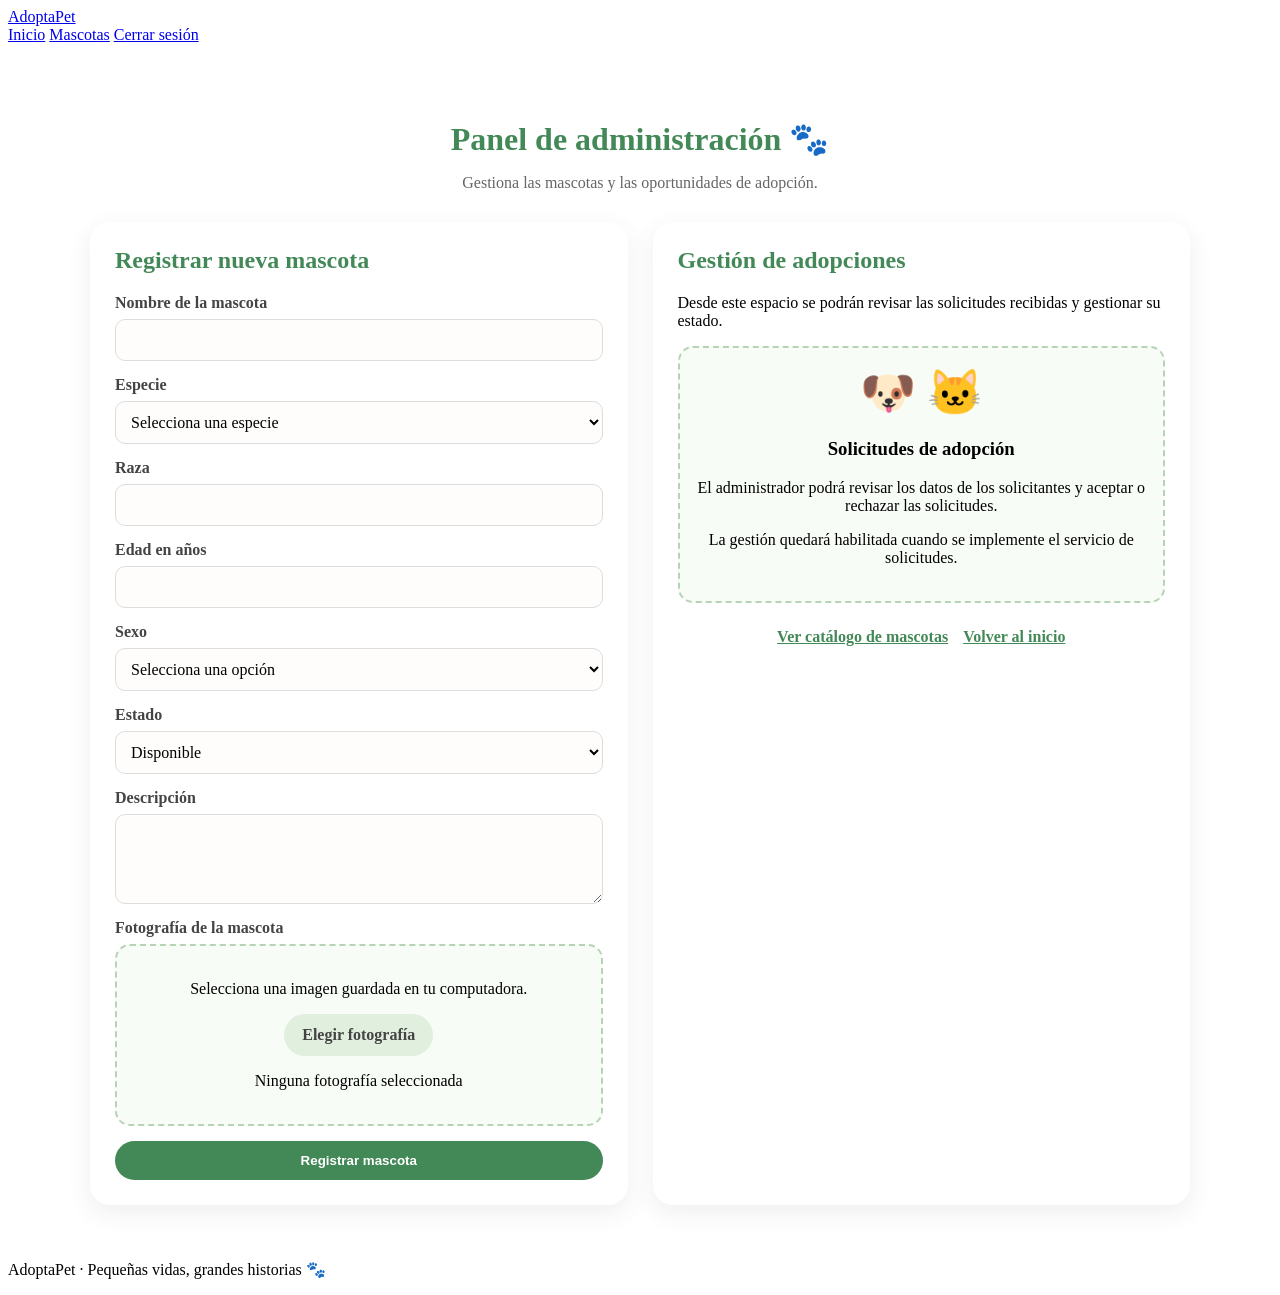
==== src/main/resources/static/admin.html @ aadd9d45 "Create admin.html" ====
<!DOCTYPE html>
<html lang="es">
<head>
    <meta charset="UTF-8">
    <meta name="viewport" content="width=device-width, initial-scale=1.0">
    <title>Administración | AdoptaPet</title>
    <link rel="stylesheet" href="/css/styles.css">
    <style>
        .admin-contenedor {
            max-width: 1100px;
            margin: 35px auto;
            padding: 20px;
        }
        .admin-titulo {
            color: #438957;
            text-align: center;
            margin-bottom: 8px;
        }
        .admin-descripcion {
            text-align: center;
            color: #666;
            margin-bottom: 30px;
        }
        .admin-panel {
            display: grid;
            grid-template-columns: minmax(0, 1fr) minmax(0, 1fr);
            gap: 25px;
        }
        .admin-tarjeta {
            background: white;
            padding: 25px;
            border-radius: 20px;
            box-shadow: 0 8px 25px rgba(60, 80, 60, 0.09);
        }
        .admin-tarjeta h2 {
            color: #438957;
            margin-top: 0;
        }
        .admin-formulario {
            display: grid;
            gap: 15px;
        }
        .admin-campo {
            display: flex;
            flex-direction: column;
            gap: 7px;
        }
        .admin-campo label {
            color: #444;
            font-weight: 600;
        }
        .admin-campo input,
        .admin-campo select,
        .admin-campo textarea {
            width: 100%;
            box-sizing: border-box;
            border: 1px solid #ddd;
            border-radius: 10px;
            padding: 11px;
            font: inherit;
            background: #fffdfb;
        }
        .admin-campo textarea {
            min-height: 90px;
            resize: vertical;
        }
        .foto-contenedor {
            border: 2px dashed #b6d4b5;
            background: #f8fcf6;
            border-radius: 15px;
            padding: 18px;
            text-align: center;
        }
        .foto-vista {
            width: 100%;
            max-height: 230px;
            object-fit: contain;
            border-radius: 12px;
            margin-top: 12px;
            display: none;
        }
        .boton-foto,
        .admin-boton {
            display: inline-block;
            padding: 12px 18px;
            border: none;
            border-radius: 25px;
            font-weight: bold;
            cursor: pointer;
            text-decoration: none;
        }
        .boton-foto {
            background: #e1efdf;
            color: #315e3b;
        }
        .admin-boton {
            background: #438957;
            color: white;
            width: 100%;
        }
        .admin-mensaje {
            display: none;
            padding: 12px;
            border-radius: 10px;
            background: #fff0df;
            color: #754c24;
            text-align: center;
        }
        .admin-enlaces {
            display: flex;
            justify-content: center;
            gap: 15px;
            flex-wrap: wrap;
            margin-top: 25px;
        }
        .admin-enlaces a {
            color: #438957;
            font-weight: bold;
        }
        @media (max-width: 750px) {
            .admin-panel {
                grid-template-columns: 1fr;
            }
        }
    </style>
</head>
<body>
    <header class="encabezado">
        <div class="contenedor encabezado-contenido">
            <a class="logo" href="/">AdoptaPet</a>
            <nav class="navegacion">
                <a href="/">Inicio</a>
                <a href="/mascotas.html">Mascotas</a>
                <a href="/login.html">Cerrar sesión</a>
            </nav>
        </div>
    </header>

    <main class="admin-contenedor">
        <h1 class="admin-titulo">Panel de administración 🐾</h1>
        <p class="admin-descripcion">Gestiona las mascotas y las oportunidades de adopción.</p>

        <div class="admin-panel">
            <section class="admin-tarjeta">
                <h2>Registrar nueva mascota</h2>

                <form id="formularioMascota" class="admin-formulario">
                    <div class="admin-campo">
                        <label for="nombre">Nombre de la mascota</label>
                        <input id="nombre" name="nombre" maxlength="100" required>
                    </div>

                    <div class="admin-campo">
                        <label for="especie">Especie</label>
                        <select id="especie" name="especie" required>
                            <option value="">Selecciona una especie</option>
                            <option value="Perro">Perro</option>
                            <option value="Gato">Gato</option>
                            <option value="Otro">Otro</option>
                        </select>
                    </div>

                    <div class="admin-campo">
                        <label for="raza">Raza</label>
                        <input id="raza" name="raza" maxlength="100" required>
                    </div>

                    <div class="admin-campo">
                        <label for="edad">Edad en años</label>
                        <input id="edad" name="edad" type="number" min="0" max="40" required>
                    </div>

                    <div class="admin-campo">
                        <label for="sexo">Sexo</label>
                        <select id="sexo" name="sexo" required>
                            <option value="">Selecciona una opción</option>
                            <option value="Macho">Macho</option>
                            <option value="Hembra">Hembra</option>
                            <option value="Desconocido">Desconocido</option>
                        </select>
                    </div>

                    <div class="admin-campo">
                        <label for="estado">Estado</label>
                        <select id="estado" name="estado" required>
                            <option value="Disponible">Disponible</option>
                            <option value="En proceso de adopción">En proceso de adopción</option>
                            <option value="Adoptado">Adoptado</option>
                        </select>
                    </div>

                    <div class="admin-campo">
                        <label for="descripcion">Descripción</label>
                        <textarea id="descripcion" name="descripcion" maxlength="1000" required></textarea>
                    </div>

                    <div class="admin-campo">
                        <label>Fotografía de la mascota</label>
                        <div class="foto-contenedor">
                            <p>Selecciona una imagen guardada en tu computadora.</p>
                            <label for="foto" class="boton-foto">Elegir fotografía</label>
                            <input id="foto" name="foto" type="file" accept="image/jpeg,image/png,image/webp" hidden>
                            <img id="vistaPrevia" class="foto-vista" alt="Vista previa de la mascota">
                            <p id="nombreFoto">Ninguna fotografía seleccionada</p>
                        </div>
                    </div>

                    <button class="admin-boton" type="submit">Registrar mascota</button>
                    <div id="mensajeMascota" class="admin-mensaje" role="status"></div>
                </form>
            </section>

            <section class="admin-tarjeta">
                <h2>Gestión de adopciones</h2>
                <p>Desde este espacio se podrán revisar las solicitudes recibidas y gestionar su estado.</p>

                <div class="foto-contenedor">
                    <div style="font-size: 45px;">🐶 🐱</div>
                    <h3>Solicitudes de adopción</h3>
                    <p>El administrador podrá revisar los datos de los solicitantes y aceptar o rechazar las solicitudes.</p>
                    <p id="estadoSolicitudes">La gestión quedará habilitada cuando se implemente el servicio de solicitudes.</p>
                </div>

                <div class="admin-enlaces">
                    <a href="/mascotas.html">Ver catálogo de mascotas</a>
                    <a href="/">Volver al inicio</a>
                </div>
            </section>
        </div>
    </main>

    <footer class="pie-pagina">
        <p>AdoptaPet · Pequeñas vidas, grandes historias 🐾</p>
    </footer>

    <script>
        const entradaFoto = document.getElementById("foto");
        const vistaPrevia = document.getElementById("vistaPrevia");
        const nombreFoto = document.getElementById("nombreFoto");
        const formularioMascota = document.getElementById("formularioMascota");
        const mensajeMascota = document.getElementById("mensajeMascota");

        entradaFoto.addEventListener("change", () => {
            const archivo = entradaFoto.files[0];

            if (!archivo) {
                vistaPrevia.style.display = "none";
                nombreFoto.textContent = "Ninguna fotografía seleccionada";
                return;
            }

            if (!["image/jpeg", "image/png", "image/webp"].includes(archivo.type)) {
                alert("Selecciona una imagen JPG, PNG o WEBP.");
                entradaFoto.value = "";
                vistaPrevia.style.display = "none";
                nombreFoto.textContent = "Ninguna fotografía seleccionada";
                return;
            }

            if (archivo.size > 5 * 1024 * 1024) {
                alert("La fotografía no debe superar los 5 MB.");
                entradaFoto.value = "";
                vistaPrevia.style.display = "none";
                nombreFoto.textContent = "Ninguna fotografía seleccionada";
                return;
            }

            vistaPrevia.src = URL.createObjectURL(archivo);
            vistaPrevia.style.display = "block";
            nombreFoto.textContent = archivo.name;
        });

        formularioMascota.addEventListener("submit", async evento => {
            evento.preventDefault();

            mensajeMascota.style.display = "block";
            mensajeMascota.textContent = "La interfaz está lista, pero falta implementar el servicio para registrar mascotas y almacenar sus fotografías. No se han guardado los datos.";
        });
    </script>
</body>
</html>
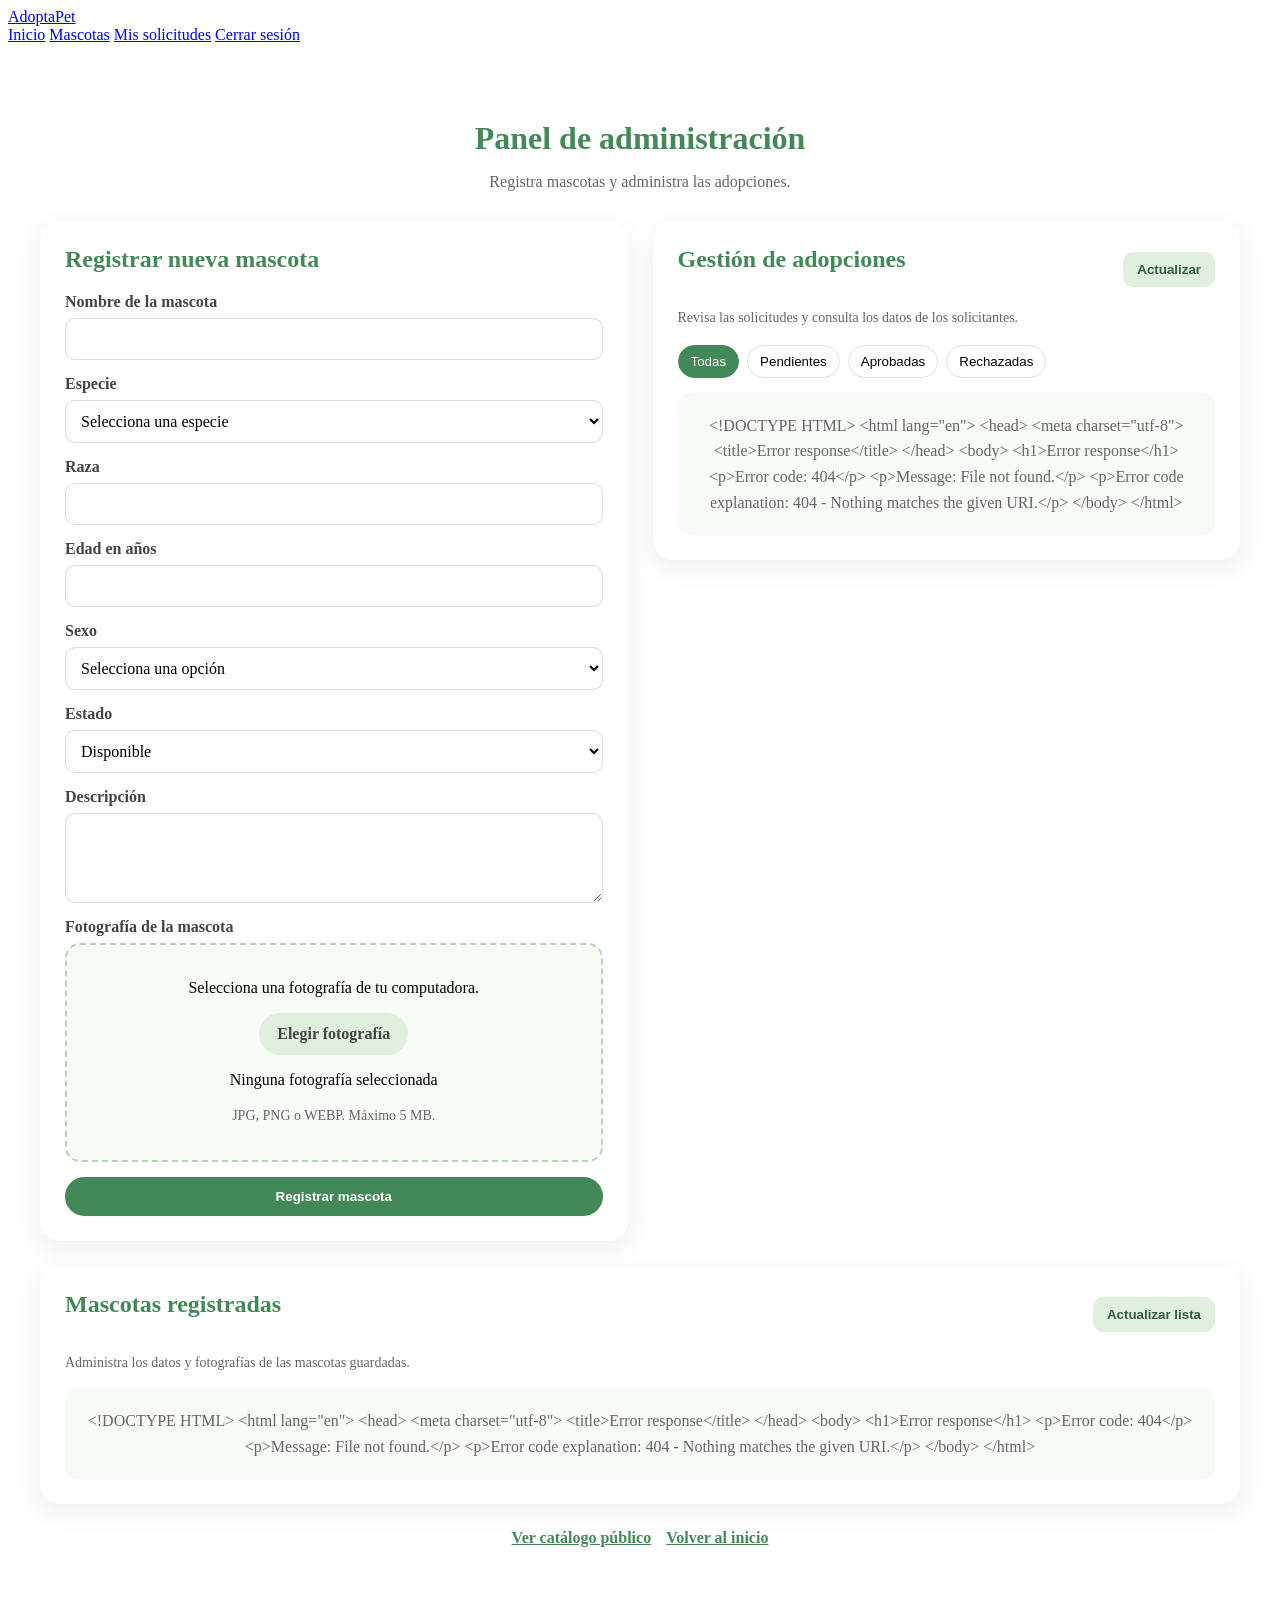
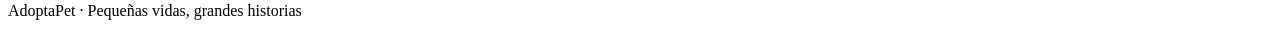
==== commit 750ce6c6: "Actualizar sistema de adopcion y corregir funcionalidades" ====
--- a/src/main/resources/static/admin.html
+++ b/src/main/resources/static/admin.html
@@ -6,277 +6,724 @@
     <meta name="viewport" content="width=device-width, initial-scale=1.0">
     <title>Administración | AdoptaPet</title>
     <link rel="stylesheet" href="/css/styles.css">
+
     <style>
-        .admin-contenedor {
-            max-width: 1100px;
-            margin: 35px auto;
-            padding: 20px;
-        }
-        .admin-titulo {
-            color: #438957;
-            text-align: center;
-            margin-bottom: 8px;
-        }
-        .admin-descripcion {
-            text-align: center;
-            color: #666;
-            margin-bottom: 30px;
-        }
-        .admin-panel {
-            display: grid;
-            grid-template-columns: minmax(0, 1fr) minmax(0, 1fr);
-            gap: 25px;
-        }
-        .admin-tarjeta {
-            background: white;
-            padding: 25px;
-            border-radius: 20px;
-            box-shadow: 0 8px 25px rgba(60, 80, 60, 0.09);
-        }
-        .admin-tarjeta h2 {
-            color: #438957;
-            margin-top: 0;
-        }
-        .admin-formulario {
-            display: grid;
-            gap: 15px;
-        }
-        .admin-campo {
-            display: flex;
-            flex-direction: column;
-            gap: 7px;
-        }
-        .admin-campo label {
-            color: #444;
-            font-weight: 600;
-        }
-        .admin-campo input,
-        .admin-campo select,
-        .admin-campo textarea {
-            width: 100%;
-            box-sizing: border-box;
-            border: 1px solid #ddd;
-            border-radius: 10px;
-            padding: 11px;
-            font: inherit;
-            background: #fffdfb;
-        }
-        .admin-campo textarea {
-            min-height: 90px;
-            resize: vertical;
-        }
-        .foto-contenedor {
-            border: 2px dashed #b6d4b5;
-            background: #f8fcf6;
-            border-radius: 15px;
-            padding: 18px;
-            text-align: center;
-        }
-        .foto-vista {
-            width: 100%;
-            max-height: 230px;
-            object-fit: contain;
-            border-radius: 12px;
-            margin-top: 12px;
-            display: none;
-        }
-        .boton-foto,
-        .admin-boton {
-            display: inline-block;
-            padding: 12px 18px;
-            border: none;
-            border-radius: 25px;
-            font-weight: bold;
-            cursor: pointer;
-            text-decoration: none;
-        }
-        .boton-foto {
-            background: #e1efdf;
-            color: #315e3b;
-        }
-        .admin-boton {
-            background: #438957;
-            color: white;
-            width: 100%;
-        }
-        .admin-mensaje {
-            display: none;
-            padding: 12px;
-            border-radius: 10px;
-            background: #fff0df;
-            color: #754c24;
-            text-align: center;
-        }
-        .admin-enlaces {
-            display: flex;
-            justify-content: center;
-            gap: 15px;
-            flex-wrap: wrap;
-            margin-top: 25px;
-        }
-        .admin-enlaces a {
-            color: #438957;
-            font-weight: bold;
-        }
-        @media (max-width: 750px) {
-            .admin-panel {
-                grid-template-columns: 1fr;
-            }
-        }
+        .admin-contenedor{max-width:1200px;margin:35px auto;padding:20px}
+        .admin-titulo{text-align:center;color:#438957;margin-bottom:8px}
+        .admin-descripcion{text-align:center;color:#666;margin-bottom:30px}
+        .admin-panel{display:grid;grid-template-columns:repeat(2,minmax(0,1fr));gap:25px;align-items:start}
+        .admin-tarjeta{background:white;padding:25px;border-radius:20px;box-shadow:0 8px 25px rgba(60,80,60,.09);min-width:0}
+        .admin-tarjeta h2{color:#438957;margin-top:0}
+        .admin-formulario{display:grid;gap:15px}
+        .admin-campo{display:flex;flex-direction:column;gap:7px}
+        .admin-campo label{color:#444;font-weight:600}
+        .admin-campo input,.admin-campo select,.admin-campo textarea{width:100%;box-sizing:border-box;border:1px solid #ddd;border-radius:10px;padding:11px;font:inherit;background:#fffdfb}
+        .admin-campo textarea{min-height:90px;resize:vertical}
+        .foto-contenedor{border:2px dashed #b6d4b5;background:#f8fcf6;border-radius:15px;padding:18px;text-align:center}
+        .foto-vista{width:100%;max-height:230px;object-fit:contain;border-radius:12px;margin-top:12px;display:none}
+        .boton-foto,.admin-boton{display:inline-block;padding:12px 18px;border:0;border-radius:25px;font-weight:bold;cursor:pointer;text-decoration:none}
+        .boton-foto{background:#e1efdf;color:#315e3b}
+        .admin-boton{background:#438957;color:white}
+        .admin-boton:disabled{opacity:.6;cursor:wait}
+        .admin-mensaje{display:none;padding:12px;border-radius:10px;text-align:center;overflow-wrap:anywhere;margin-top:12px}
+        .admin-enlaces{display:flex;justify-content:center;gap:15px;flex-wrap:wrap;margin-top:25px}
+        .admin-enlaces a{color:#438957;font-weight:bold}
+        .admin-nota{color:#666;font-size:14px;line-height:1.6}
+        .admin-ancho-completo{grid-column:1/-1}
+        .seccion-cabecera{display:flex;justify-content:space-between;align-items:center;gap:10px;flex-wrap:wrap}
+        .boton-actualizar{border:0;background:#e1efdf;color:#315e3b;padding:10px 14px;border-radius:10px;cursor:pointer;font-weight:600}
+        .estado-vacio{padding:20px;text-align:center;background:#f8fcf6;border-radius:12px;color:#666;line-height:1.6}
+        .lista-mascotas{display:grid;grid-template-columns:repeat(auto-fit,minmax(230px,1fr));gap:18px}
+        .mascota-card{border:1px solid #e5e8e1;border-radius:15px;padding:15px;background:#fffdfb;min-width:0}
+        .mascota-foto{width:100%;height:190px;object-fit:cover;border-radius:12px;background:#f2f2ed}
+        .mascota-card h3{color:#315e3b;margin:12px 0 8px}
+        .mascota-card p{font-size:14px;line-height:1.5;overflow-wrap:anywhere;margin:6px 0}
+        .estado-etiqueta{display:inline-block;padding:5px 10px;border-radius:20px;background:#e1efdf;color:#315e3b;font-size:12px;font-weight:700}
+        .acciones,.solicitud-acciones{display:flex;gap:8px;flex-wrap:wrap;margin-top:13px}
+        .acciones button,.solicitud-acciones button{border:0;padding:10px 12px;border-radius:9px;font-weight:600;cursor:pointer}
+        .boton-editar,.boton-aprobar{background:#438957;color:white}
+        .boton-eliminar,.boton-rechazar{background:#f7e4e1;color:#943e35}
+        .acciones button:disabled,.solicitud-acciones button:disabled{opacity:.5;cursor:wait}
+        .filtros{display:flex;gap:8px;flex-wrap:wrap;margin:15px 0}
+        .filtros button{padding:8px 12px;border:1px solid #dce5d9;border-radius:20px;background:white;cursor:pointer}
+        .filtros button.activo{background:#438957;color:white;border-color:#438957}
+        .solicitud-item{border:1px solid #e5e8e1;border-radius:14px;padding:16px;margin-top:15px;background:#fffdfb}
+        .solicitud-item h3{margin:0 0 8px;color:#315e3b}
+        .solicitud-item p{margin:7px 0;line-height:1.5;overflow-wrap:anywhere}
+        .solicitud-estado{display:inline-block;padding:5px 10px;border-radius:20px;font-size:12px;font-weight:700;background:#fff0d9;color:#815b19}
+        .solicitud-estado.aprobada{background:#e1efdf;color:#315e3b}
+        .solicitud-estado.rechazada{background:#fde7e5;color:#a13e36}
+        .solicitud-detalle{margin-top:12px;padding-top:10px;border-top:1px solid #e5e8e1}
+        @media(max-width:800px){.admin-panel{grid-template-columns:1fr}.admin-ancho-completo{grid-column:auto}.admin-tarjeta{padding:20px}}
     </style>
 </head>
+
 <body>
-    <header class="encabezado">
-        <div class="contenedor encabezado-contenido">
-            <a class="logo" href="/">AdoptaPet</a>
-            <nav class="navegacion">
-                <a href="/">Inicio</a>
-                <a href="/mascotas.html">Mascotas</a>
-                <a href="/login.html">Cerrar sesión</a>
-            </nav>
-        </div>
-    </header>
-
-    <main class="admin-contenedor">
-        <h1 class="admin-titulo">Panel de administración 🐾</h1>
-        <p class="admin-descripcion">Gestiona las mascotas y las oportunidades de adopción.</p>
-
-        <div class="admin-panel">
-            <section class="admin-tarjeta">
-                <h2>Registrar nueva mascota</h2>
-
-                <form id="formularioMascota" class="admin-formulario">
-                    <div class="admin-campo">
-                        <label for="nombre">Nombre de la mascota</label>
-                        <input id="nombre" name="nombre" maxlength="100" required>
+<header class="encabezado">
+    <div class="contenedor encabezado-contenido">
+        <a class="logo" href="/">AdoptaPet</a>
+        <nav class="navegacion">
+            <a href="/">Inicio</a>
+            <a href="/mascotas.html">Mascotas</a>
+            <a href="/mis-solicitudes.html">Mis solicitudes</a>
+            <a href="#" id="cerrarSesion">Cerrar sesión</a>
+        </nav>
+    </div>
+</header>
+
+<main class="admin-contenedor">
+    <h1 class="admin-titulo">Panel de administración</h1>
+    <p class="admin-descripcion">Registra mascotas y administra las adopciones.</p>
+
+    <div class="admin-panel">
+        <!-- REGISTRO Y EDICIÓN -->
+        <section class="admin-tarjeta" id="seccionFormulario">
+            <h2 id="tituloFormulario">Registrar nueva mascota</h2>
+
+            <form id="formularioMascota" class="admin-formulario">
+                <input type="hidden" id="mascotaId">
+
+                <div class="admin-campo">
+                    <label for="nombre">Nombre de la mascota</label>
+                    <input type="text" id="nombre" maxlength="100" required>
+                </div>
+
+                <div class="admin-campo">
+                    <label for="especie">Especie</label>
+                    <select id="especie" required>
+                        <option value="">Selecciona una especie</option>
+                        <option value="Perro">Perro</option>
+                        <option value="Gato">Gato</option>
+                        <option value="Otro">Otro</option>
+                    </select>
+                </div>
+
+                <div class="admin-campo">
+                    <label for="raza">Raza</label>
+                    <input type="text" id="raza" maxlength="100" required>
+                </div>
+
+                <div class="admin-campo">
+                    <label for="edad">Edad en años</label>
+                    <input type="number" id="edad" min="0" max="40" required>
+                </div>
+
+                <div class="admin-campo">
+                    <label for="sexo">Sexo</label>
+                    <select id="sexo" required>
+                        <option value="">Selecciona una opción</option>
+                        <option value="Macho">Macho</option>
+                        <option value="Hembra">Hembra</option>
+                        <option value="Desconocido">Desconocido</option>
+                    </select>
+                </div>
+
+                <div class="admin-campo">
+                    <label for="estado">Estado</label>
+                    <select id="estado" required>
+                        <option value="Disponible">Disponible</option>
+                        <option value="En proceso de adopción">En proceso de adopción</option>
+                        <option value="Adoptado">Adoptado</option>
+                    </select>
+                </div>
+
+                <div class="admin-campo">
+                    <label for="descripcion">Descripción</label>
+                    <textarea id="descripcion" maxlength="1000" required></textarea>
+                </div>
+
+                <div class="admin-campo">
+                    <label for="foto">Fotografía de la mascota</label>
+                    <div class="foto-contenedor">
+                        <p>Selecciona una fotografía de tu computadora.</p>
+                        <label for="foto" class="boton-foto">Elegir fotografía</label>
+                        <input type="file" id="foto" accept="image/jpeg,image/png,image/webp" hidden>
+                        <img id="vistaPrevia" class="foto-vista" alt="Vista previa de la mascota">
+                        <p id="nombreFoto">Ninguna fotografía seleccionada</p>
+                        <p class="admin-nota">JPG, PNG o WEBP. Máximo 5 MB.</p>
                     </div>
-
-                    <div class="admin-campo">
-                        <label for="especie">Especie</label>
-                        <select id="especie" name="especie" required>
-                            <option value="">Selecciona una especie</option>
-                            <option value="Perro">Perro</option>
-                            <option value="Gato">Gato</option>
-                            <option value="Otro">Otro</option>
-                        </select>
-                    </div>
-
-                    <div class="admin-campo">
-                        <label for="raza">Raza</label>
-                        <input id="raza" name="raza" maxlength="100" required>
-                    </div>
-
-                    <div class="admin-campo">
-                        <label for="edad">Edad en años</label>
-                        <input id="edad" name="edad" type="number" min="0" max="40" required>
-                    </div>
-
-                    <div class="admin-campo">
-                        <label for="sexo">Sexo</label>
-                        <select id="sexo" name="sexo" required>
-                            <option value="">Selecciona una opción</option>
-                            <option value="Macho">Macho</option>
-                            <option value="Hembra">Hembra</option>
-                            <option value="Desconocido">Desconocido</option>
-                        </select>
-                    </div>
-
-                    <div class="admin-campo">
-                        <label for="estado">Estado</label>
-                        <select id="estado" name="estado" required>
-                            <option value="Disponible">Disponible</option>
-                            <option value="En proceso de adopción">En proceso de adopción</option>
-                            <option value="Adoptado">Adoptado</option>
-                        </select>
-                    </div>
-
-                    <div class="admin-campo">
-                        <label for="descripcion">Descripción</label>
-                        <textarea id="descripcion" name="descripcion" maxlength="1000" required></textarea>
-                    </div>
-
-                    <div class="admin-campo">
-                        <label>Fotografía de la mascota</label>
-                        <div class="foto-contenedor">
-                            <p>Selecciona una imagen guardada en tu computadora.</p>
-                            <label for="foto" class="boton-foto">Elegir fotografía</label>
-                            <input id="foto" name="foto" type="file" accept="image/jpeg,image/png,image/webp" hidden>
-                            <img id="vistaPrevia" class="foto-vista" alt="Vista previa de la mascota">
-                            <p id="nombreFoto">Ninguna fotografía seleccionada</p>
-                        </div>
-                    </div>
-
-                    <button class="admin-boton" type="submit">Registrar mascota</button>
-                    <div id="mensajeMascota" class="admin-mensaje" role="status"></div>
-                </form>
-            </section>
-
-            <section class="admin-tarjeta">
+                </div>
+
+                <button class="admin-boton" type="submit" id="guardarMascota">Registrar mascota</button>
+                <button class="boton-actualizar" type="button" id="cancelarEdicion" hidden>Cancelar edición</button>
+                <div id="mensajeMascota" class="admin-mensaje" role="status" aria-live="polite"></div>
+            </form>
+        </section>
+
+        <!-- SOLICITUDES -->
+        <section class="admin-tarjeta">
+            <div class="seccion-cabecera">
                 <h2>Gestión de adopciones</h2>
-                <p>Desde este espacio se podrán revisar las solicitudes recibidas y gestionar su estado.</p>
-
-                <div class="foto-contenedor">
-                    <div style="font-size: 45px;">🐶 🐱</div>
-                    <h3>Solicitudes de adopción</h3>
-                    <p>El administrador podrá revisar los datos de los solicitantes y aceptar o rechazar las solicitudes.</p>
-                    <p id="estadoSolicitudes">La gestión quedará habilitada cuando se implemente el servicio de solicitudes.</p>
-                </div>
-
-                <div class="admin-enlaces">
-                    <a href="/mascotas.html">Ver catálogo de mascotas</a>
-                    <a href="/">Volver al inicio</a>
-                </div>
-            </section>
-        </div>
-    </main>
-
-    <footer class="pie-pagina">
-        <p>AdoptaPet · Pequeñas vidas, grandes historias 🐾</p>
-    </footer>
-
-    <script>
-        const entradaFoto = document.getElementById("foto");
-        const vistaPrevia = document.getElementById("vistaPrevia");
-        const nombreFoto = document.getElementById("nombreFoto");
-        const formularioMascota = document.getElementById("formularioMascota");
-        const mensajeMascota = document.getElementById("mensajeMascota");
-
-        entradaFoto.addEventListener("change", () => {
-            const archivo = entradaFoto.files[0];
-
-            if (!archivo) {
+                <button type="button" class="boton-actualizar" id="actualizarSolicitudes">Actualizar</button>
+            </div>
+
+            <p class="admin-nota">Revisa las solicitudes y consulta los datos de los solicitantes.</p>
+
+            <div class="filtros">
+                <button type="button" class="activo" data-filtro="Todas">Todas</button>
+                <button type="button" data-filtro="Pendiente">Pendientes</button>
+                <button type="button" data-filtro="Aprobada">Aprobadas</button>
+                <button type="button" data-filtro="Rechazada">Rechazadas</button>
+            </div>
+
+            <div id="estadoSolicitudes" class="estado-vacio">Cargando solicitudes...</div>
+            <div id="listaSolicitudes"></div>
+            <div id="mensajeSolicitudes" class="admin-mensaje" role="status" aria-live="polite"></div>
+        </section>
+
+        <!-- MASCOTAS REGISTRADAS -->
+        <section class="admin-tarjeta admin-ancho-completo">
+            <div class="seccion-cabecera">
+                <h2>Mascotas registradas</h2>
+                <button type="button" id="actualizarMascotas" class="boton-actualizar">Actualizar lista</button>
+            </div>
+
+            <p class="admin-nota">Administra los datos y fotografías de las mascotas guardadas.</p>
+            <div id="estadoMascotas" class="estado-vacio">Cargando mascotas...</div>
+            <div id="listaMascotas" class="lista-mascotas"></div>
+            <div id="mensajeListaMascotas" class="admin-mensaje" role="status" aria-live="polite"></div>
+        </section>
+    </div>
+
+    <div class="admin-enlaces">
+        <a href="/mascotas.html">Ver catálogo público</a>
+        <a href="/">Volver al inicio</a>
+    </div>
+</main>
+
+<footer class="pie-pagina">
+    <p>AdoptaPet · Pequeñas vidas, grandes historias</p>
+</footer>
+
+<script>
+    const $ = id => document.getElementById(id);
+
+    const formularioMascota = $("formularioMascota");
+    const entradaFoto = $("foto");
+    const vistaPrevia = $("vistaPrevia");
+    const nombreFoto = $("nombreFoto");
+    const mensajeMascota = $("mensajeMascota");
+    const listaMascotas = $("listaMascotas");
+    const estadoMascotas = $("estadoMascotas");
+    const mensajeListaMascotas = $("mensajeListaMascotas");
+    const listaSolicitudes = $("listaSolicitudes");
+    const estadoSolicitudes = $("estadoSolicitudes");
+    const mensajeSolicitudes = $("mensajeSolicitudes");
+
+    let mascotas = [];
+    let solicitudes = [];
+    let filtroActual = "Todas";
+
+    function escapar(valor) {
+        return String(valor ?? "").replace(/[&<>"']/g, c => ({
+            "&": "&amp;",
+            "<": "&lt;",
+            ">": "&gt;",
+            '"': "&quot;",
+            "'": "&#39;"
+        })[c]);
+    }
+
+    function mostrarMensaje(elemento, texto, correcto = false) {
+        elemento.style.display = "block";
+        elemento.style.background = correcto ? "#e1efdf" : "#fff0df";
+        elemento.style.color = correcto ? "#315e3b" : "#754c24";
+        elemento.textContent = texto;
+    }
+
+    async function leerRespuesta(respuesta) {
+        const texto = await respuesta.text();
+        let datos = {};
+
+        try {
+            datos = texto ? JSON.parse(texto) : {};
+        } catch {
+            datos = { mensaje: texto };
+        }
+
+        if (!respuesta.ok) {
+            throw new Error(datos.mensaje || texto || `Error HTTP ${respuesta.status}`);
+        }
+
+        return datos;
+    }
+
+    function limpiarFormulario() {
+        formularioMascota.reset();
+        $("mascotaId").value = "";
+        $("tituloFormulario").textContent = "Registrar nueva mascota";
+        $("guardarMascota").textContent = "Registrar mascota";
+        $("cancelarEdicion").hidden = true;
+        entradaFoto.value = "";
+
+        vistaPrevia.style.display = "none";
+        vistaPrevia.removeAttribute("src");
+
+        if (vistaPrevia.dataset.urlAnterior) {
+            URL.revokeObjectURL(vistaPrevia.dataset.urlAnterior);
+            delete vistaPrevia.dataset.urlAnterior;
+        }
+
+        nombreFoto.textContent = "Ninguna fotografía seleccionada";
+    }
+
+    entradaFoto.addEventListener("change", () => {
+        const archivo = entradaFoto.files[0];
+
+        if (!archivo) {
+            if (!$("mascotaId").value) {
                 vistaPrevia.style.display = "none";
+                vistaPrevia.removeAttribute("src");
                 nombreFoto.textContent = "Ninguna fotografía seleccionada";
+            } else {
+                nombreFoto.textContent = "Se conservará la fotografía actual";
+            }
+            return;
+        }
+
+        if (!["image/jpeg", "image/png", "image/webp"].includes(archivo.type)) {
+            alert("Selecciona una imagen JPG, PNG o WEBP.");
+            entradaFoto.value = "";
+            return;
+        }
+
+        if (archivo.size > 5 * 1024 * 1024) {
+            alert("La fotografía no debe superar los 5 MB.");
+            entradaFoto.value = "";
+            return;
+        }
+
+        if (vistaPrevia.dataset.urlAnterior) {
+            URL.revokeObjectURL(vistaPrevia.dataset.urlAnterior);
+        }
+
+        const url = URL.createObjectURL(archivo);
+        vistaPrevia.src = url;
+        vistaPrevia.dataset.urlAnterior = url;
+        vistaPrevia.style.display = "block";
+        nombreFoto.textContent = archivo.name;
+    });
+
+    /* REGISTRAR Y EDITAR MASCOTAS */
+    formularioMascota.addEventListener("submit", async evento => {
+        evento.preventDefault();
+
+        if (!formularioMascota.reportValidity()) return;
+
+        const id = $("mascotaId").value;
+
+        const datos = {
+            nombre: $("nombre").value.trim(),
+            especie: $("especie").value,
+            raza: $("raza").value.trim(),
+            edad: Number($("edad").value),
+            sexo: $("sexo").value,
+            estado: $("estado").value,
+            descripcion: $("descripcion").value.trim()
+        };
+
+        const boton = $("guardarMascota");
+        boton.disabled = true;
+
+        try {
+            const contenido = new FormData();
+
+            contenido.append(
+                "mascota",
+                new Blob([JSON.stringify(datos)], {
+                    type: "application/json"
+                })
+            );
+
+            if (entradaFoto.files[0]) {
+                contenido.append("foto", entradaFoto.files[0]);
+            }
+
+            const url = id
+                ? `/api/mascotas/${encodeURIComponent(id)}`
+                : "/api/mascotas";
+
+            const respuesta = await fetch(url, {
+                method: id ? "PUT" : "POST",
+                credentials: "same-origin",
+                body: contenido
+            });
+
+            await leerRespuesta(respuesta);
+
+            mostrarMensaje(
+                mensajeMascota,
+                id ? "Mascota actualizada correctamente." : "Mascota registrada correctamente.",
+                true
+            );
+
+            limpiarFormulario();
+            await cargarMascotas();
+
+        } catch (error) {
+            mostrarMensaje(mensajeMascota, error.message || "No se pudo guardar la mascota.");
+        } finally {
+            boton.disabled = false;
+        }
+    });
+
+    $("cancelarEdicion").addEventListener("click", limpiarFormulario);
+
+    /* LISTAR MASCOTAS */
+    async function cargarMascotas() {
+        estadoMascotas.style.display = "block";
+        estadoMascotas.textContent = "Cargando mascotas...";
+        listaMascotas.innerHTML = "";
+
+        try {
+            const respuesta = await fetch("/api/mascotas", {
+                credentials: "same-origin",
+                cache: "no-store"
+            });
+
+            const datos = await leerRespuesta(respuesta);
+
+            if (!Array.isArray(datos)) {
+                throw new Error("La respuesta de mascotas no tiene el formato esperado.");
+            }
+
+            mascotas = datos;
+            dibujarMascotas();
+
+        } catch (error) {
+            estadoMascotas.style.display = "block";
+            estadoMascotas.textContent = error.message || "No se pudieron cargar las mascotas.";
+        }
+    }
+
+    function dibujarMascotas() {
+        listaMascotas.innerHTML = "";
+
+        if (!mascotas.length) {
+            estadoMascotas.style.display = "block";
+            estadoMascotas.textContent = "Todavía no hay mascotas registradas.";
+            return;
+        }
+
+        estadoMascotas.style.display = "none";
+
+        mascotas.forEach(mascota => {
+            const tarjeta = document.createElement("article");
+            tarjeta.className = "mascota-card";
+
+            const foto = mascota.tipoFoto
+                ? `<img class="mascota-foto"
+                    src="/api/mascotas/${encodeURIComponent(mascota.id)}/foto"
+                    alt="${escapar(mascota.nombre)}"
+                    loading="lazy"
+                    onerror="this.style.display='none'">`
+                : `<div class="mascota-foto" style="display:flex;align-items:center;justify-content:center;color:#777">Sin fotografía</div>`;
+
+            tarjeta.innerHTML = `
+            ${foto}
+            <h3>${escapar(mascota.nombre)}</h3>
+            <span class="estado-etiqueta">${escapar(mascota.estado || "Sin estado")}</span>
+            <p><strong>ID:</strong> ${escapar(mascota.id)}</p>
+            <p><strong>Especie:</strong> ${escapar(mascota.especie)}</p>
+            <p><strong>Raza:</strong> ${escapar(mascota.raza || "No especificada")}</p>
+            <p><strong>Edad:</strong> ${escapar(mascota.edad)} años</p>
+            <p><strong>Sexo:</strong> ${escapar(mascota.sexo || "No especificado")}</p>
+            <p>${escapar(mascota.descripcion || "")}</p>
+            <div class="acciones">
+                <button type="button" class="boton-editar"
+                    data-editar="${escapar(mascota.id)}">Editar</button>
+                <button type="button" class="boton-eliminar"
+                    data-eliminar="${escapar(mascota.id)}">Eliminar</button>
+            </div>
+        `;
+
+            listaMascotas.appendChild(tarjeta);
+        });
+    }
+
+    $("actualizarMascotas").addEventListener("click", cargarMascotas);
+
+    /* ACCIONES DE MASCOTAS */
+    listaMascotas.addEventListener("click", async evento => {
+        const botonEditar = evento.target.closest("[data-editar]");
+        const botonEliminar = evento.target.closest("[data-eliminar]");
+
+        if (botonEditar) {
+            const mascota = mascotas.find(
+                m => String(m.id) === botonEditar.dataset.editar
+            );
+
+            if (!mascota) return;
+
+            $("mascotaId").value = mascota.id;
+            $("nombre").value = mascota.nombre || "";
+            $("especie").value = mascota.especie || "";
+            $("raza").value = mascota.raza || "";
+            $("edad").value = mascota.edad ?? 0;
+            $("sexo").value = mascota.sexo || "";
+            $("estado").value = mascota.estado || "Disponible";
+            $("descripcion").value = mascota.descripcion || "";
+
+            $("tituloFormulario").textContent = "Editar mascota";
+            $("guardarMascota").textContent = "Guardar cambios";
+            $("cancelarEdicion").hidden = false;
+
+            entradaFoto.value = "";
+
+            if (vistaPrevia.dataset.urlAnterior) {
+                URL.revokeObjectURL(vistaPrevia.dataset.urlAnterior);
+                delete vistaPrevia.dataset.urlAnterior;
+            }
+
+            if (mascota.tipoFoto) {
+                vistaPrevia.src = `/api/mascotas/${encodeURIComponent(mascota.id)}/foto?t=${Date.now()}`;
+                vistaPrevia.style.display = "block";
+                nombreFoto.textContent = "Fotografía actual. Selecciona otra solo si deseas reemplazarla.";
+            } else {
+                vistaPrevia.style.display = "none";
+                vistaPrevia.removeAttribute("src");
+                nombreFoto.textContent = "Esta mascota no tiene fotografía guardada. Puedes seleccionar una.";
+            }
+
+            $("seccionFormulario").scrollIntoView({
+                behavior: "smooth",
+                block: "start"
+            });
+        }
+
+        if (botonEliminar) {
+            const id = botonEliminar.dataset.eliminar;
+
+            if (!confirm("¿Seguro que deseas eliminar esta mascota?")) return;
+
+            botonEliminar.disabled = true;
+
+            try {
+                const respuesta = await fetch(
+                    `/api/mascotas/${encodeURIComponent(id)}`,
+                    {
+                        method: "DELETE",
+                        credentials: "same-origin"
+                    }
+                );
+
+                await leerRespuesta(respuesta);
+
+                if ($("mascotaId").value === id) {
+                    limpiarFormulario();
+                }
+
+                mostrarMensaje(
+                    mensajeListaMascotas,
+                    "Mascota eliminada correctamente.",
+                    true
+                );
+
+                await cargarMascotas();
+
+            } catch (error) {
+                mostrarMensaje(mensajeListaMascotas, error.message || "No se pudo eliminar la mascota.");
+                botonEliminar.disabled = false;
+            }
+        }
+    });
+
+    /* LISTAR SOLICITUDES */
+    async function cargarSolicitudes() {
+        estadoSolicitudes.style.display = "block";
+        estadoSolicitudes.textContent = "Cargando solicitudes...";
+        listaSolicitudes.innerHTML = "";
+
+        try {
+            const respuesta = await fetch("/api/solicitudes", {
+                credentials: "same-origin",
+                cache: "no-store"
+            });
+
+            if (respuesta.status === 401 || respuesta.status === 403) {
+                throw new Error("No tienes permisos para consultar solicitudes. Inicia sesión como administrador.");
+            }
+
+            const datos = await leerRespuesta(respuesta);
+
+            if (!Array.isArray(datos)) {
+                throw new Error("La respuesta de solicitudes no tiene el formato esperado.");
+            }
+
+            solicitudes = datos;
+            dibujarSolicitudes();
+
+        } catch (error) {
+            estadoSolicitudes.style.display = "block";
+            estadoSolicitudes.textContent = error.message || "No se pudieron cargar las solicitudes.";
+        }
+    }
+
+    function dibujarSolicitudes() {
+        const visibles = solicitudes.filter(s =>
+            filtroActual === "Todas" ||
+            String(s.estado || "Pendiente").toLowerCase() === filtroActual.toLowerCase()
+        );
+
+        listaSolicitudes.innerHTML = "";
+
+        if (!visibles.length) {
+            estadoSolicitudes.style.display = "block";
+            estadoSolicitudes.textContent = solicitudes.length
+                ? "No hay solicitudes con este estado."
+                : "Todavía no hay solicitudes registradas.";
+            return;
+        }
+
+        estadoSolicitudes.style.display = "none";
+
+        visibles.forEach(s => {
+            const estado = String(s.estado || "Pendiente");
+            const pendiente = estado.toLowerCase() === "pendiente";
+            const mascota = s.mascota || {};
+
+            const tarjeta = document.createElement("article");
+            tarjeta.className = "solicitud-item";
+
+            tarjeta.innerHTML = `
+            <h3>${escapar(mascota.nombre || "Mascota")} · Solicitud #${escapar(s.id)}</h3>
+            <span class="solicitud-estado ${escapar(estado.toLowerCase())}">${escapar(estado)}</span>
+            <p><strong>Solicitante:</strong> ${escapar(s.nombre)}</p>
+            <p><strong>Correo:</strong> ${escapar(s.correo)}</p>
+            <p><strong>Teléfono:</strong> ${escapar(s.telefono)}</p>
+            <p><strong>Fecha:</strong> ${fechaLegible(s.fechaSolicitud)}</p>
+
+            <details class="solicitud-detalle">
+                <summary>Ver datos completos</summary>
+                <p><strong>DNI:</strong> ${escapar(s.dni)}</p>
+                <p><strong>Edad:</strong> ${escapar(s.edad)}</p>
+                <p><strong>Sexo:</strong> ${escapar(s.sexo)}</p>
+                <p><strong>Ciudad:</strong> ${escapar(s.ciudad)}</p>
+                <p><strong>Dirección:</strong> ${escapar(s.direccion)}</p>
+                <p><strong>Experiencia:</strong> ${escapar(s.experiencia)}</p>
+                <p><strong>Motivo:</strong> ${escapar(s.motivo)}</p>
+                <p><strong>Compromiso responsable:</strong> ${s.compromisoResponsable ? "Aceptado" : "No aceptado"}</p>
+                ${s.motivoRechazo ? `<p><strong>Motivo del rechazo:</strong> ${escapar(s.motivoRechazo)}</p>` : ""}
+            </details>
+
+            ${pendiente ? `
+                <div class="solicitud-acciones">
+                    <button type="button" class="boton-aprobar"
+                        data-accion="aprobar" data-id="${escapar(s.id)}">Aprobar</button>
+                    <button type="button" class="boton-rechazar"
+                        data-accion="rechazar" data-id="${escapar(s.id)}">Rechazar</button>
+                </div>` : ""}
+        `;
+
+            listaSolicitudes.appendChild(tarjeta);
+        });
+    }
+
+    function fechaLegible(fecha) {
+        if (!fecha) return "No disponible";
+
+        const valor = new Date(fecha);
+
+        return Number.isNaN(valor.getTime())
+            ? escapar(fecha)
+            : valor.toLocaleString("es-PE");
+    }
+
+    document.querySelectorAll("[data-filtro]").forEach(boton => {
+        boton.addEventListener("click", () => {
+            filtroActual = boton.dataset.filtro;
+
+            document.querySelectorAll("[data-filtro]").forEach(b =>
+                b.classList.toggle("activo", b === boton)
+            );
+
+            dibujarSolicitudes();
+        });
+    });
+
+    $("actualizarSolicitudes").addEventListener("click", cargarSolicitudes);
+
+    /* APROBAR O RECHAZAR SOLICITUDES */
+    listaSolicitudes.addEventListener("click", async evento => {
+        const boton = evento.target.closest("button[data-accion]");
+        if (!boton) return;
+
+        const id = boton.dataset.id;
+        const accion = boton.dataset.accion;
+        let motivoRechazo = "";
+
+        if (accion === "aprobar") {
+            if (!confirm("¿Confirmas que deseas aprobar esta solicitud?")) return;
+        } else {
+            const motivo = prompt("Escribe el motivo del rechazo:");
+
+            if (motivo === null) return;
+
+            motivoRechazo = motivo.trim();
+
+            if (!motivoRechazo) {
+                alert("Debes indicar el motivo del rechazo.");
                 return;
             }
 
-            if (!["image/jpeg", "image/png", "image/webp"].includes(archivo.type)) {
-                alert("Selecciona una imagen JPG, PNG o WEBP.");
-                entradaFoto.value = "";
-                vistaPrevia.style.display = "none";
-                nombreFoto.textContent = "Ninguna fotografía seleccionada";
+            if (motivoRechazo.length > 500) {
+                alert("El motivo no puede superar los 500 caracteres.");
                 return;
             }
-
-            if (archivo.size > 5 * 1024 * 1024) {
-                alert("La fotografía no debe superar los 5 MB.");
-                entradaFoto.value = "";
-                vistaPrevia.style.display = "none";
-                nombreFoto.textContent = "Ninguna fotografía seleccionada";
-                return;
-            }
-
-            vistaPrevia.src = URL.createObjectURL(archivo);
-            vistaPrevia.style.display = "block";
-            nombreFoto.textContent = archivo.name;
-        });
-
-        formularioMascota.addEventListener("submit", async evento => {
-            evento.preventDefault();
-
-            mensajeMascota.style.display = "block";
-            mensajeMascota.textContent = "La interfaz está lista, pero falta implementar el servicio para registrar mascotas y almacenar sus fotografías. No se han guardado los datos.";
-        });
-    </script>
+        }
+
+        const botones = boton.closest(".solicitud-item").querySelectorAll("button");
+        botones.forEach(b => b.disabled = true);
+
+        try {
+            const opciones = {
+                method: "PUT",
+                headers: { "Content-Type": "application/json" },
+                credentials: "same-origin"
+            };
+
+            if (accion === "rechazar") {
+                opciones.body = JSON.stringify({ motivo: motivoRechazo });
+            }
+
+            const respuesta = await fetch(
+                `/api/solicitudes/${encodeURIComponent(id)}/${accion}`,
+                opciones
+            );
+
+            const resultado = await leerRespuesta(respuesta);
+
+            mostrarMensaje(
+                mensajeSolicitudes,
+                resultado.mensaje || "Solicitud actualizada correctamente.",
+                true
+            );
+
+            await cargarSolicitudes();
+
+        } catch (error) {
+            mostrarMensaje(mensajeSolicitudes, error.message || "No se pudo actualizar la solicitud.");
+            botones.forEach(b => b.disabled = false);
+        }
+    });
+
+    /* CERRAR SESIÓN */
+    $("cerrarSesion").addEventListener("click", async evento => {
+        evento.preventDefault();
+
+        try {
+            await fetch("/api/auth/logout", {
+                method: "POST",
+                credentials: "same-origin"
+            });
+        } finally {
+            window.location.href = "/login.html";
+        }
+    });
+
+    /* CARGA INICIAL */
+    cargarMascotas();
+    cargarSolicitudes();
+</script>
 </body>
 </html>
